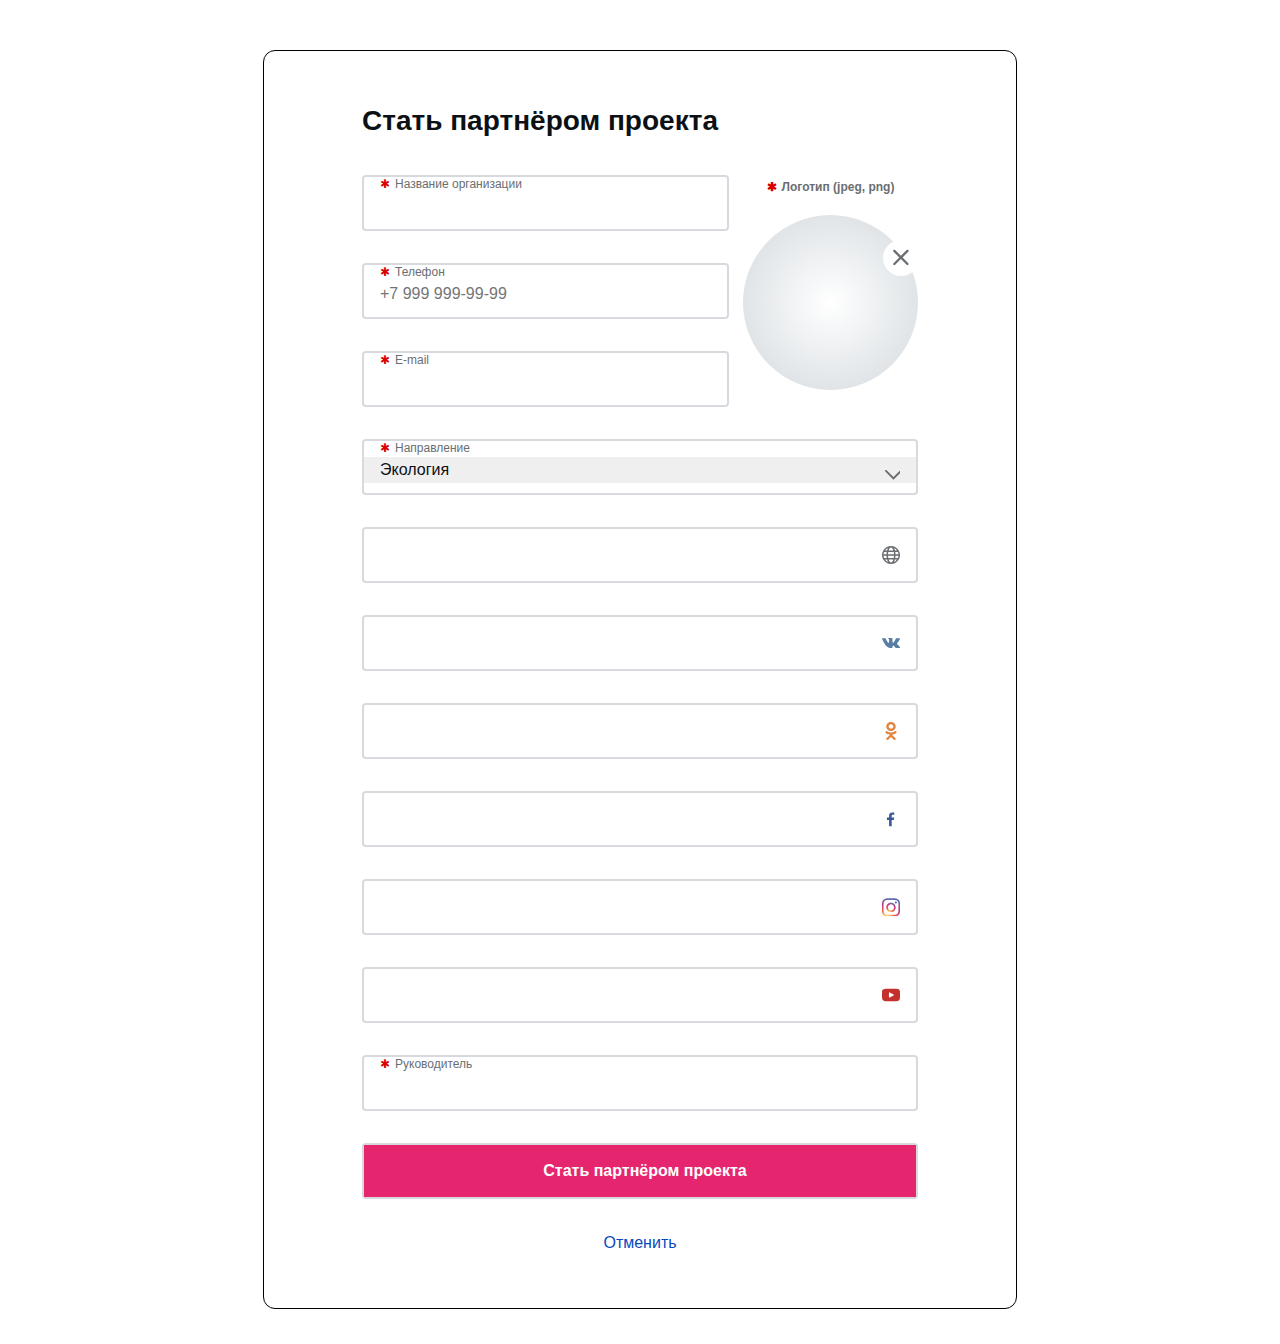
==== practice-task_1/index.html @ 6619cdbc "feat: add layout of form" ====
<!DOCTYPE html>
<html lang="en">

<head>
  <meta charset="UTF-8">
  <meta name="viewport" content="width=device-width, initial-scale=1.0">
  <link rel="stylesheet" href="./style/normalize.css">
  <link rel="stylesheet" href="./style/style.css">
  <title>Practice task#1</title>
</head>

<body>
  <form class="form" action="" method="post">
    <h2 class="form__title">Стать партнёром проекта</h2>
    <div class="form-wrapper">
      <div class="wrapper-left">
        <div class="form-field">
          <label class="form-field__label" for="company">Название организации</label>
          <input class="form-field__input" name="company" type="text" required>
        </div>
        <div class="form-field">
          <label class="form-field__label" for="phone">Телефон</label>
          <input class="form-field__input field-input__phone" name="phone" type="tel" pattern="\+7 [0-9]{3} [0-9]{3}-[0-9]{2}-[0-9]{2}"
            required placeholder="+7 999 999-99-99" maxlength="16">
        </div>
        <div class="form-field">
          <label class="form-field__label" for="email">E-mail</label>
          <input class="form-field__input" name="email" type="email" required>
        </div>
      </div>
      <div class="form-field field-logo">
        <label class="form-field__label" for="logo">Логотип (jpeg, png)</label>
        <div class="form-field__cover">
          <img class="form-field__img"
            src="[data-uri]">
          <div class="overlay">
            <img class="overlay-img" src="./assets/load-logo-icon.svg" alt="">
            <p class="overlay-text">Выберите файл</p>
          </div>
        </div>
        <input class="form-field__input field-logo__load" name="logo" type="file" accept="image/jpeg, image/png"
          required>
        <button class="form-field__reset-img"></button>
      </div>
    </div>
    <div class="form-field">
      <label class="form-field__label" for="activity">Направление</label>
      <div class="select-wrapper">
        <select class="form-field__input field__select" name="activity">
          <option value="Экология">Экология</option>
          <option value="Паркур">Паркур</option>
          <option value="Левитация">Левитация</option>
          <option value="Горькие огуречные попки">Горькие огуречные попки</option>
          <option value="Конспирология">Конспирология</option>
        </select>
      </div>
    </div>
    <div class="form-field field-optional">
      <input class="form-field__input">
      <img class="form-field__icon" src="./assets/webSite-icon.svg" alt="web-site">
    </div>
    <div class="form-field field-optional">
      <input class="form-field__input">
      <img class="form-field__icon" src="./assets/vk-icon.svg" alt="vk">
    </div>
    <div class="form-field field-optional">
      <input class="form-field__input">
      <img class="form-field__icon" src="./assets/ok-icon.svg" alt="ok">
    </div>
    <div class="form-field field-optional">
      <input class="form-field__input">
      <img class="form-field__icon" src="./assets/fb-icon.svg" alt="facebook">
    </div>
    <div class="form-field field-optional">
      <input class="form-field__input">
      <img class="form-field__icon" src="./assets/ig-icon.svg" alt="instagram">
    </div>
    <div class="form-field field-optional">
      <input class="form-field__input">
      <img class="form-field__icon" src="./assets/yt-icon.svg" alt="youtube">
    </div>
    <div class="form-field">
      <label class="form-field__label" for="director">Руководитель</label>
      <input class="form-field__input" type="text" name="director">
    </div>
    <div class="form-field field-submit">
      <input class="form-field__input form-field__input--submit" value="Стать партнёром проекта" type="submit">
    </div>
    <button class="form-btn__close">Отменить</button>
  </form>

  <script src="./script.js"></script>
</body>

</html>
---- practice-task_1/style/style.css ----
html {
  box-sizing: border-box;
}

:root {
  --font-family: "PT Sans", sans-serif;
  --second-family: "Montserrat", sans-serif;
  --third-family: "Lato", sans-serif;
}

*,
*::after,
*::before {
  box-sizing: inherit;
}

body {
  font-family: var(--font-family);
}

button {
  background-color: transparent;
  border: none;
  padding: 0;
  cursor: pointer;
}

a {
  text-decoration: none;
  color: inherit;
}

ul {
  list-style: none;
}

.form {
  margin: 50px auto;
  padding: 53px 98px;
  margin-bottom: 35px;
  max-width: 754px;
  border: 1px solid #000;
  border-radius: 12px;
}

.form__title {
  margin-top: 0;
  margin-bottom: 37px;
  font-family: var(--second-family);
  font-weight: 800;
  font-size: 28px;
  line-height: 121%;
  color: #0c1014;
}

.form-wrapper {
  display: flex;
  justify-content: space-between;
}

.wrapper-left {
  width: 66%;
}

.form-field {
  display: flex;
  margin: 0;
  max-width: 100%;
  margin-bottom: 32px;
  flex-direction: column;
  height: 56px;
  font-weight: 400;
  border: 2px solid #D6DADE;
  border-radius: 4px;
}

.form-field__label {
  padding-left: 16px;
  height: 16px;
  font-size: 12px;
  line-height: 133%;
  color: #6A6E72;
}

.form-field__label::before {
  content: '✱';
  margin-right: 5px;
  color: #D90000;
}

.form-field__input {
  display: block;
  padding-left: 16px;
  height: 26px;
  width: 100%;
  font-size: 16px;
  line-height: 150%;
  color: #0c1014;
  border: none;
  outline: none;
}

.select-wrapper {
  position: relative;
}

.field__select {
  appearance: none;
}

.select-wrapper::after {
  content: '';
  position: absolute;
  top: 50%;
  right: 16px;
  transform: translateY(-50%);
  width: 24px;
  height: 24px;
  background-size: cover;
  background-repeat: no-repeat;
  pointer-events: none;
  background-image: url('../assets/activity-icon.svg');
}

.form-field__cover {
  margin-top: 16px;
}

.field-logo {
  position: relative;
  display: inline-block;
  text-align: center;
  font-weight: 700;
  font-size: 14px;
  line-height: 171%;
  color: #6a6e72;
  width: 175px;
  border: none;
}

.field-logo>.form-field__label {
  padding: 0;
}

.form-field__img {
  display: block;
  height: 175px;
  width: 175px;
  object-fit: cover;
  object-position: center;
  background-image: radial-gradient(circle, #ffffff, #d3d9dd);
  border-radius: 50%;
  transition: filter .8s ease;
  border: none;
  cursor: pointer;
}

.overlay {
  position: absolute;
  top: 50%;
  width: 175px;
  transform: translateY(50%);
  border-radius: 50%;
  opacity: 0;
  color: #fff;
  font-weight: 400;
  font-size: 18px;
  line-height: 150%;
  text-decoration: underline;
  cursor: pointer;
  transition: opacity .8s ease;
}

.overlay-text {
  margin: 0 auto;
  width: 80px;
}

.form-field__img--hover {
  filter: brightness(50%);
}

.overlay--hover {
  opacity: 1;
}

.field-logo__load {
  display: none;
}

.form-field__reset-img {
  position: relative;
  bottom: 150px;
  left: 40%;
  width: 36px;
  height: 36px;
  background-image: url('../assets/logo-reset-icon.svg');
  background-position: center;
  background-repeat: no-repeat;
  border-radius: 50%;
  background-color: #fff;
  z-index: 3;
  transition: transform .5s;
}

.reset-img--hover-active:hover {
  cursor: pointer;
  transform: scale(1.2);
}

.field-optional {
  flex-direction: row;
  justify-content: center;
  align-items: center;
}

.form-field__icon {
  margin-right: 16px;
  width: 18px;
  height: 18px;
}

.field-submit {
  padding: 0;
}

.form-field__input--submit {
  height: 100%;
  font-family: var(--third-family);
  font-weight: 600;
  font-size: 16px;
  line-height: 112%;
  text-align: center;
  background-color: #E5266E;
  color: #fff;
}

.form-btn__close {
  display: block;
  margin: 0 auto;
  height: 24px;
  font-weight: 400;
  font-size: 16px;
  line-height: 150%;
  color: #0848c0;
  cursor: pointer;
}
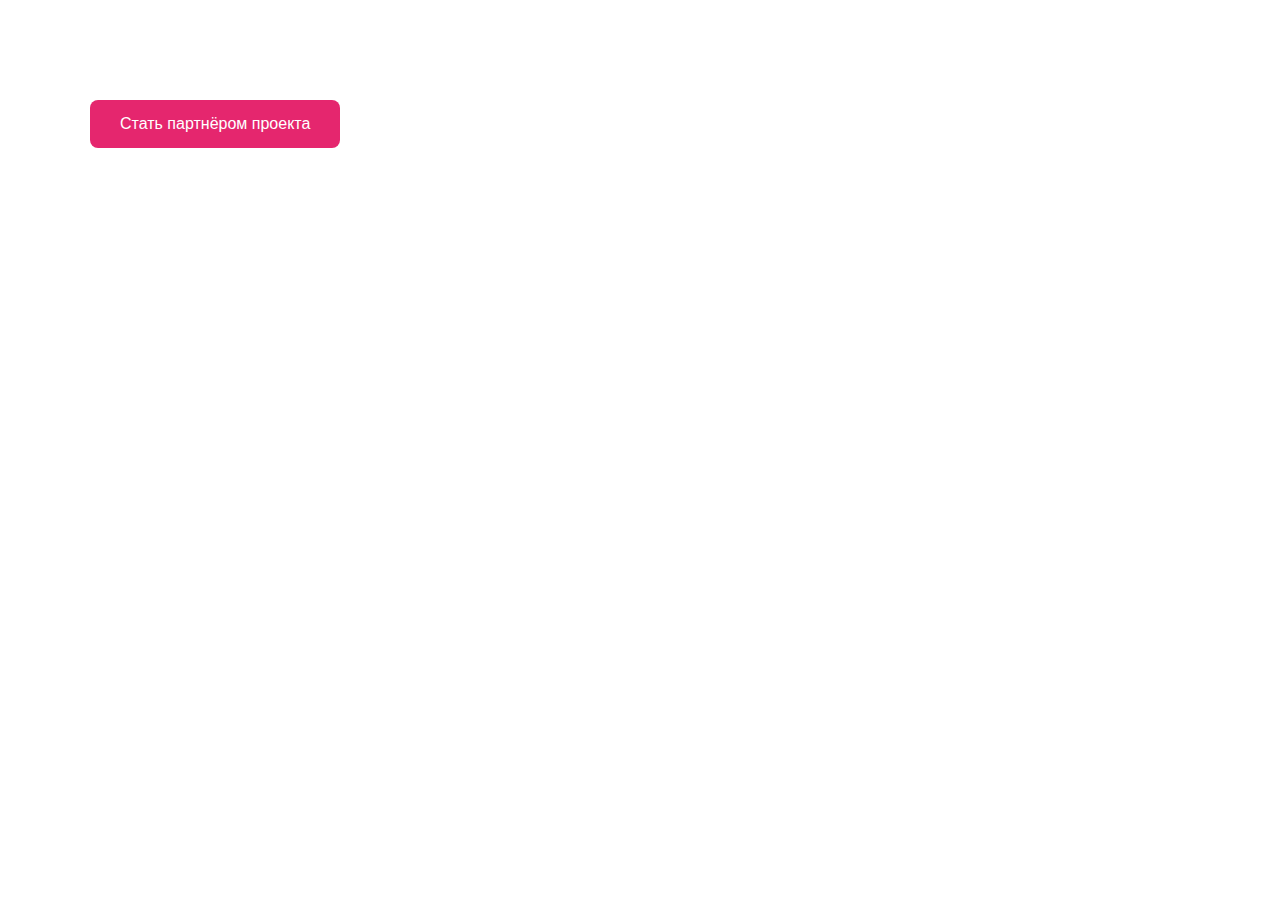
==== commit eec9bf8a: "feat: add download of logo , reset of logo and func  hover for logo download,  number phone validate" ====
--- a/practice-task_1/index.html
+++ b/practice-task_1/index.html
@@ -10,84 +10,88 @@
 </head>
 
 <body>
-  <form class="form" action="" method="post">
-    <h2 class="form__title">Стать партнёром проекта</h2>
-    <div class="form-wrapper">
-      <div class="wrapper-left">
-        <div class="form-field">
-          <label class="form-field__label" for="company">Название организации</label>
-          <input class="form-field__input" name="company" type="text" required>
+  <div class="container">
+    <button class="activate-form">Стать партнёром проекта</button>
+
+    <form class="form" action="" method="post">
+      <h2 class="form__title">Стать партнёром проекта</h2>
+      <div class="form-wrapper">
+        <div class="wrapper-left">
+          <div class="form-field">
+            <label class="form-field__label" for="company">Название организации</label>
+            <input class="form-field__input field-required" name="company" type="text" required>
+          </div>
+          <div class="form-field">
+            <label class="form-field__label" for="phone">Телефон</label>
+            <input class="form-field__input field-input__phone field-required" name="phone" type="tel"
+              pattern="\+7 [0-9]{3} [0-9]{3}-[0-9]{2}-[0-9]{2}" required placeholder="+7 999 999-99-99" maxlength="16">
+          </div>
+          <div class="form-field">
+            <label class="form-field__label" for="email">E-mail</label>
+            <input class="form-field__input field-required" name="email" type="email" required>
+          </div>
         </div>
-        <div class="form-field">
-          <label class="form-field__label" for="phone">Телефон</label>
-          <input class="form-field__input field-input__phone" name="phone" type="tel" pattern="\+7 [0-9]{3} [0-9]{3}-[0-9]{2}-[0-9]{2}"
-            required placeholder="+7 999 999-99-99" maxlength="16">
-        </div>
-        <div class="form-field">
-          <label class="form-field__label" for="email">E-mail</label>
-          <input class="form-field__input" name="email" type="email" required>
+        <div class="form-field field-logo">
+          <label class="form-field__label" for="logo">Логотип (jpeg, png)</label>
+          <div class="form-field__cover">
+            <img class="form-field__img"
+              src="[data-uri]">
+            <div class="overlay">
+              <img class="overlay-img" src="./assets/load-logo-icon.svg" alt="">
+              <p class="overlay-text">Выберите файл</p>
+            </div>
+          </div>
+          <input class="form-field__input field-logo__load field-required" name="logo" type="file"
+            accept="image/jpeg, image/png" required>
+          <button class="form-field__reset-img"></button>
         </div>
       </div>
-      <div class="form-field field-logo">
-        <label class="form-field__label" for="logo">Логотип (jpeg, png)</label>
-        <div class="form-field__cover">
-          <img class="form-field__img"
-            src="[data-uri]">
-          <div class="overlay">
-            <img class="overlay-img" src="./assets/load-logo-icon.svg" alt="">
-            <p class="overlay-text">Выберите файл</p>
-          </div>
+      <div class="form-field">
+        <label class="form-field__label" for="activity">Направление</label>
+        <div class="select-wrapper">
+          <select class="form-field__input field__select" name="activity">
+            <option value="Экология">Экология</option>
+            <option value="Паркур">Паркур</option>
+            <option value="Левитация">Левитация</option>
+            <option value="Горькие огуречные попки">Горькие огуречные попки</option>
+            <option value="Конспирология">Конспирология</option>
+          </select>
         </div>
-        <input class="form-field__input field-logo__load" name="logo" type="file" accept="image/jpeg, image/png"
-          required>
-        <button class="form-field__reset-img"></button>
       </div>
-    </div>
-    <div class="form-field">
-      <label class="form-field__label" for="activity">Направление</label>
-      <div class="select-wrapper">
-        <select class="form-field__input field__select" name="activity">
-          <option value="Экология">Экология</option>
-          <option value="Паркур">Паркур</option>
-          <option value="Левитация">Левитация</option>
-          <option value="Горькие огуречные попки">Горькие огуречные попки</option>
-          <option value="Конспирология">Конспирология</option>
-        </select>
+      <div class="form-field field-optional">
+        <input class="form-field__input">
+        <img class="form-field__icon" src="./assets/webSite-icon.svg" alt="web-site">
       </div>
-    </div>
-    <div class="form-field field-optional">
-      <input class="form-field__input">
-      <img class="form-field__icon" src="./assets/webSite-icon.svg" alt="web-site">
-    </div>
-    <div class="form-field field-optional">
-      <input class="form-field__input">
-      <img class="form-field__icon" src="./assets/vk-icon.svg" alt="vk">
-    </div>
-    <div class="form-field field-optional">
-      <input class="form-field__input">
-      <img class="form-field__icon" src="./assets/ok-icon.svg" alt="ok">
-    </div>
-    <div class="form-field field-optional">
-      <input class="form-field__input">
-      <img class="form-field__icon" src="./assets/fb-icon.svg" alt="facebook">
-    </div>
-    <div class="form-field field-optional">
-      <input class="form-field__input">
-      <img class="form-field__icon" src="./assets/ig-icon.svg" alt="instagram">
-    </div>
-    <div class="form-field field-optional">
-      <input class="form-field__input">
-      <img class="form-field__icon" src="./assets/yt-icon.svg" alt="youtube">
-    </div>
-    <div class="form-field">
-      <label class="form-field__label" for="director">Руководитель</label>
-      <input class="form-field__input" type="text" name="director">
-    </div>
-    <div class="form-field field-submit">
-      <input class="form-field__input form-field__input--submit" value="Стать партнёром проекта" type="submit">
-    </div>
-    <button class="form-btn__close">Отменить</button>
-  </form>
+      <div class="form-field field-optional">
+        <input class="form-field__input">
+        <img class="form-field__icon" src="./assets/vk-icon.svg" alt="vk">
+      </div>
+      <div class="form-field field-optional">
+        <input class="form-field__input">
+        <img class="form-field__icon" src="./assets/ok-icon.svg" alt="ok">
+      </div>
+      <div class="form-field field-optional">
+        <input class="form-field__input">
+        <img class="form-field__icon" src="./assets/fb-icon.svg" alt="facebook">
+      </div>
+      <div class="form-field field-optional">
+        <input class="form-field__input">
+        <img class="form-field__icon" src="./assets/ig-icon.svg" alt="instagram">
+      </div>
+      <div class="form-field field-optional">
+        <input class="form-field__input">
+        <img class="form-field__icon" src="./assets/yt-icon.svg" alt="youtube">
+      </div>
+      <div class="form-field">
+        <label class="form-field__label" for="director">Руководитель</label>
+        <input class="form-field__input field-required" type="text" name="director" required>
+      </div>
+      <div class="form-field field-submit">
+        <input class="form-field__input form-field__input--submit" value="Стать партнёром проекта" type="submit">
+      </div>
+      <button class="form-btn__close">Отменить</button>
+    </form>
+  </div>
 
   <script src="./script.js"></script>
 </body>
--- a/practice-task_1/style/style.css
+++ b/practice-task_1/style/style.css
@@ -16,6 +16,18 @@
 
 body {
   font-family: var(--font-family);
+  /* overflow: hidden; */
+}
+
+.body--form-active::before {
+  content: "";
+  position: fixed;
+  top: 0;
+  left: 0;
+  width: 100%;
+  height: 100%;
+  background-color: rgba(41, 41, 41, 0.60);
+  z-index: 1;
 }
 
 button {
@@ -34,13 +46,37 @@
   list-style: none;
 }
 
+.container {
+  margin: 0 auto;
+  padding: 0 40px;
+  max-width: 1280px;
+}
+
+.activate-form {
+  margin-top: 100px;
+  margin-left: 50px;
+  padding: 15px 30px;
+  color: #fff;
+  background-color: #E5266E;
+  border-radius: 8px;
+}
+
 .form {
+  position: relative;
+  display: none;
+  padding: 0 35px;
+  z-index: 2;
   margin: 50px auto;
+  margin-bottom: 35px;
   padding: 53px 98px;
-  margin-bottom: 35px;
   max-width: 754px;
+  background-color: #fff;
   border: 1px solid #000;
   border-radius: 12px;
+}
+
+.form--open {
+  display: block;
 }
 
 .form__title {
@@ -59,6 +95,7 @@
 }
 
 .wrapper-left {
+  margin-right: 15px;
   width: 66%;
 }
 
@@ -93,11 +130,13 @@
   padding-left: 16px;
   height: 26px;
   width: 100%;
+  background-color: #fff;
   font-size: 16px;
   line-height: 150%;
   color: #0c1014;
   border: none;
   outline: none;
+  box-shadow: 0 0 0px 1000px white inset;
 }
 
 .select-wrapper {
@@ -185,7 +224,8 @@
 }
 
 .field-logo__load {
-  display: none;
+  opacity: 0;
+  height: 1px;
 }
 
 .form-field__reset-img {
@@ -233,6 +273,8 @@
   text-align: center;
   background-color: #E5266E;
   color: #fff;
+  box-shadow: none;
+  cursor: pointer;
 }
 
 .form-btn__close {
